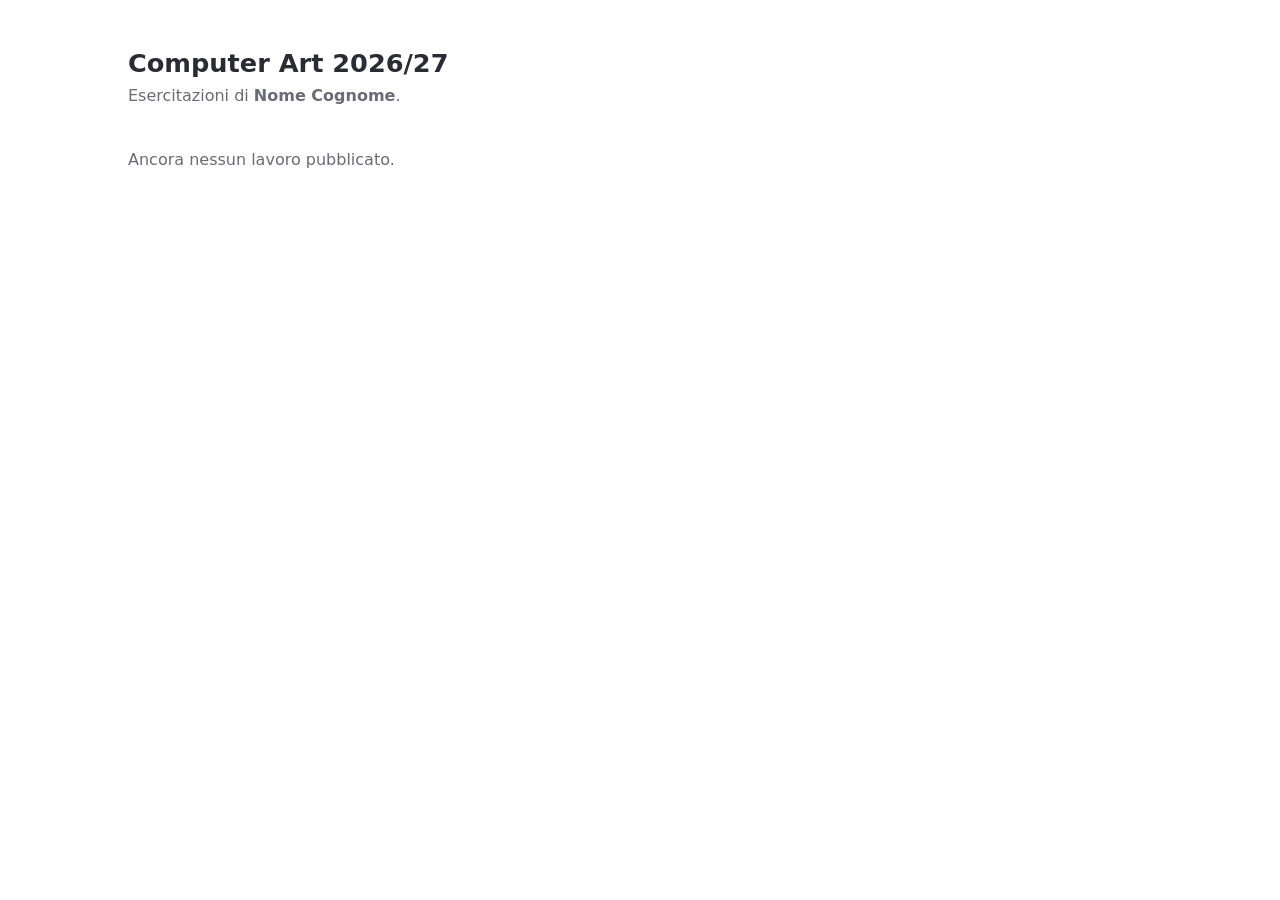
==== index.html @ d8741f7b "Initial commit" ====
<!DOCTYPE html>
<html lang="it">
<head>
  <meta charset="utf-8">
  <meta name="viewport" content="width=device-width, initial-scale=1">
  <title>Computer Art 2026/27</title>
  <style>
    body {
      margin: 0;
      padding: 3rem 2rem 4rem;
      font-family: system-ui, sans-serif;
      line-height: 1.5;
      color: #2b2b33;
      background: #fff;
    }
    main { max-width: 64rem; margin: 0 auto; }
    h1 { margin: 0; font-size: 1.6rem; font-weight: 600; line-height: 1.25; }
    h1 + p { margin: 0.25rem 0 2.5rem; color: #6b6b78; }

    /* le voci dell'elenco diventano schede: anteprima sopra, nome sotto */
    ul {
      display: grid;
      grid-template-columns: repeat(auto-fill, minmax(15rem, 1fr));
      gap: 2rem 1.5rem;
      margin: 0;
      padding: 0;
      list-style: none;
    }
    a { display: block; color: inherit; text-decoration: none; }
    a:focus-visible { outline: 2px solid #9060c0; outline-offset: 4px; }
    .anteprima {
      display: block;
      aspect-ratio: 4 / 3;
      margin-bottom: 0.6rem;
      background: #f3f3f6;
      border: 1px solid #e6e6ec;
      transition: border-color 0.15s;
    }
    .anteprima img {
      display: block;
      width: 100%;
      height: 100%;
      object-fit: contain;
    }
    a:hover .anteprima { border-color: #6b6b78; }
    a:hover .nome { text-decoration: underline; }
    /* cartella senza preview.png */
    .anteprima.mancante {
      display: flex;
      align-items: center;
      justify-content: center;
      border-style: dashed;
      color: #6b6b78;
      font-size: 0.85rem;
    }
    .anteprima.mancante::after { content: "preview.png non ancora creata"; }
    .vuoto { grid-column: 1 / -1; color: #6b6b78; }

    @media (max-width: 30rem) {
      body { padding: 2rem 1rem 3rem; }
    }
  </style>
</head>
<body>
  <main>
    <h1>Computer Art 2026/27</h1>
    <p>Esercitazioni di <strong>Nome Cognome</strong>.</p>

    <!-- Il comando /crea aggiunge qui una voce per ogni cartella creata, nella forma
         <li><a href="es1/">Es1. Titolo</a></li>: l'anteprima la aggiunge lo script qui sotto. -->
    <ul id="lavori">
      <li class="vuoto">Ancora nessun lavoro pubblicato.</li>
    </ul>
  </main>

  <script>
    // Ogni voce prende l'anteprima del lavoro, preview.png nella sua cartella;
    // se l'immagine non c'è ancora, resta un riquadro che lo dice.
    for (const link of document.querySelectorAll('#lavori a')) {
      const nome = document.createElement('span');
      nome.className = 'nome';
      nome.append(...link.childNodes);

      const anteprima = document.createElement('span');
      anteprima.className = 'anteprima';
      const img = document.createElement('img');
      img.alt = '';
      img.onerror = () => { img.remove(); anteprima.classList.add('mancante'); };
      img.src = link.getAttribute('href').replace(/\/?$/, '/') + 'preview.png';
      anteprima.append(img);

      link.append(anteprima, nome);
    }
  </script>
</body>
</html>
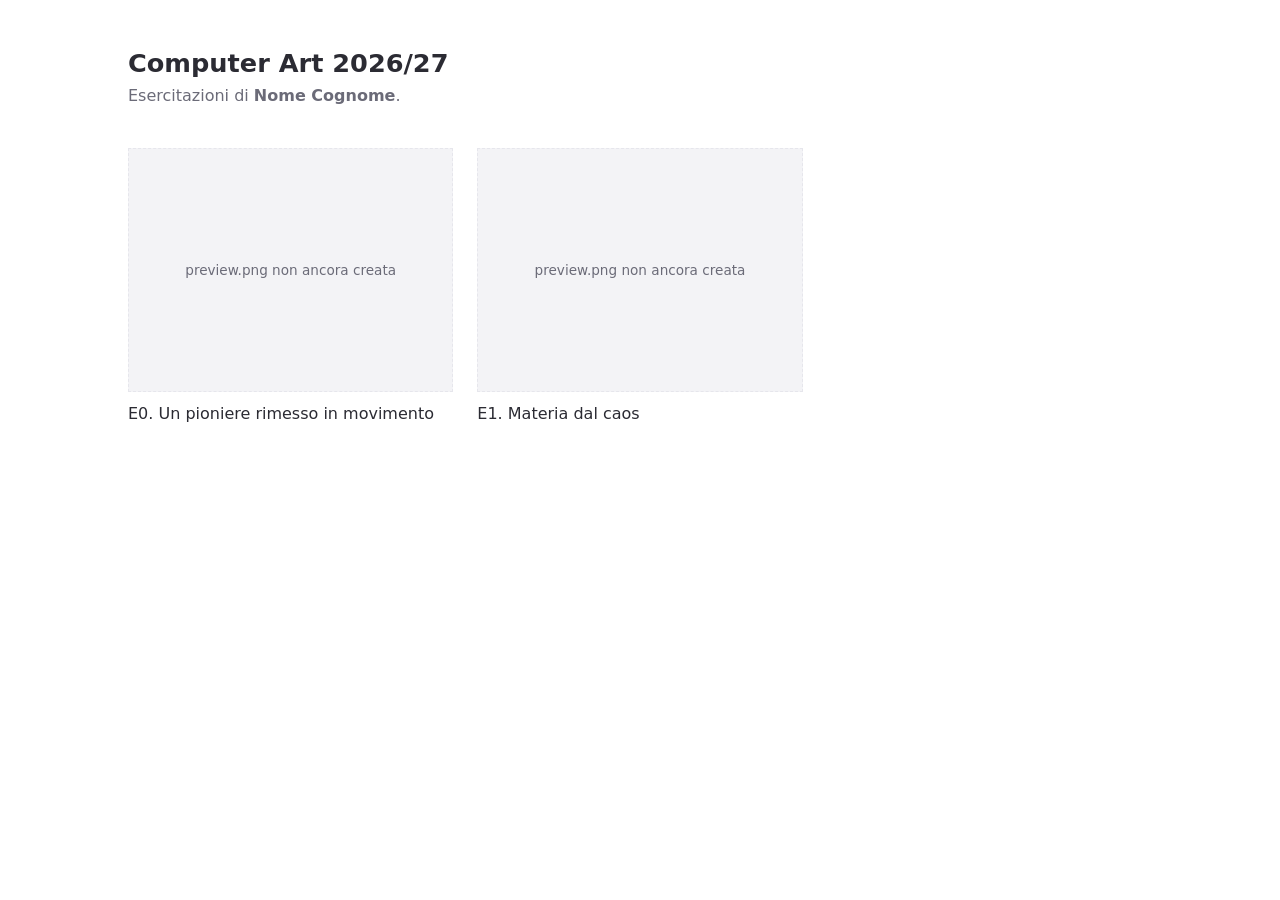
==== commit 88f8f82e: "ok" ====
--- a/index.html
+++ b/index.html
@@ -69,7 +69,8 @@
     <!-- Il comando /crea aggiunge qui una voce per ogni cartella creata, nella forma
          <li><a href="es1/">Es1. Titolo</a></li>: l'anteprima la aggiunge lo script qui sotto. -->
     <ul id="lavori">
-      <li class="vuoto">Ancora nessun lavoro pubblicato.</li>
+      <li><a href="es0/">E0. Un pioniere rimesso in movimento</a></li>
+      <li><a href="es1/">E1. Materia dal caos</a></li>
     </ul>
   </main>
 
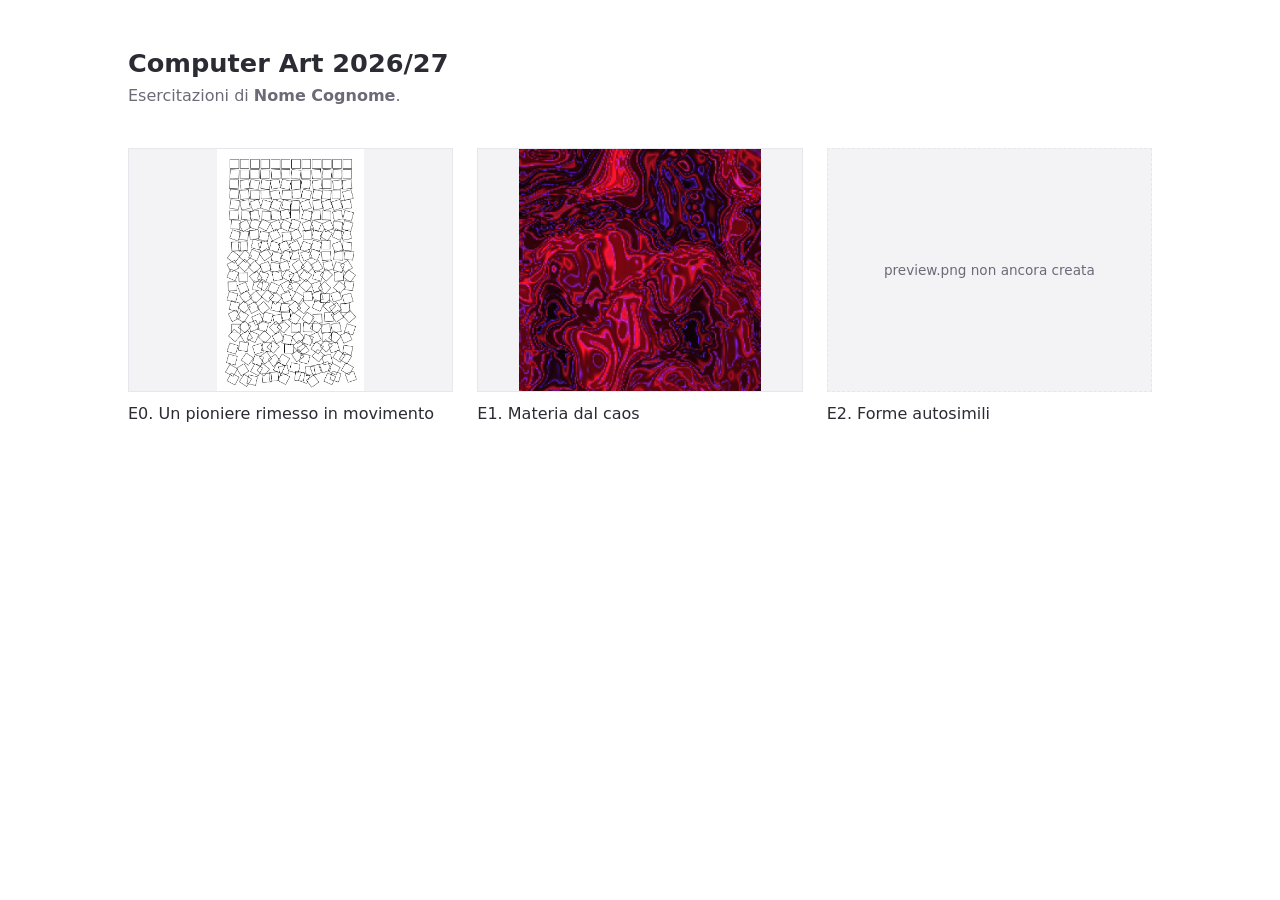
==== commit 06e1fe01: "ok" ====
--- a/index.html
+++ b/index.html
@@ -71,6 +71,7 @@
     <ul id="lavori">
       <li><a href="es0/">E0. Un pioniere rimesso in movimento</a></li>
       <li><a href="es1/">E1. Materia dal caos</a></li>
+      <li><a href="es2/">E2. Forme autosimili</a></li>
     </ul>
   </main>
 
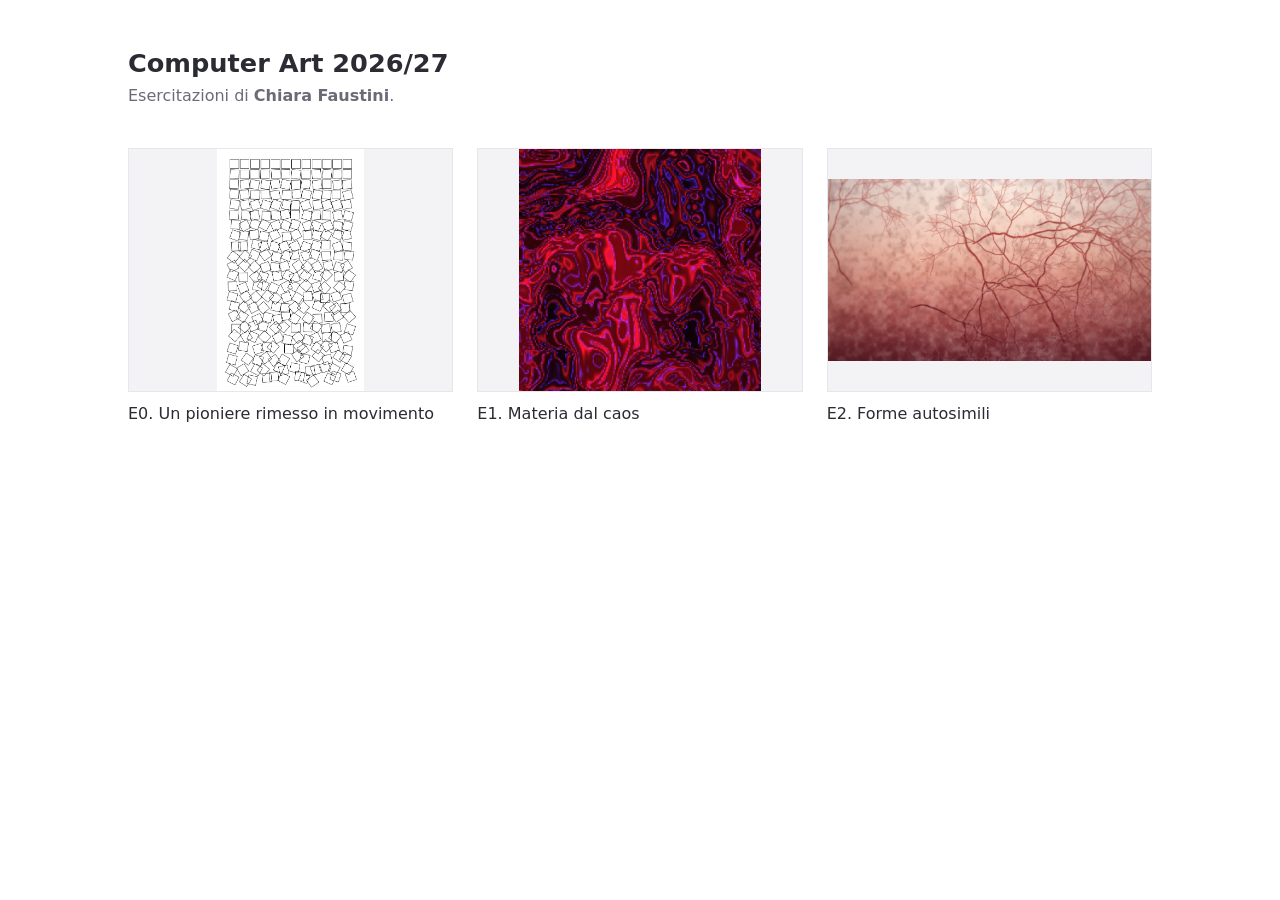
==== commit 03ec2c72: "Consegna es2: forme autosimili Co-authored-by: Copilot <223556219+Copilot@users.noreply.github.com>" ====
--- a/index.html
+++ b/index.html
@@ -64,7 +64,7 @@
 <body>
   <main>
     <h1>Computer Art 2026/27</h1>
-    <p>Esercitazioni di <strong>Nome Cognome</strong>.</p>
+    <p>Esercitazioni di <strong>Chiara Faustini</strong>.</p>
 
     <!-- Il comando /crea aggiunge qui una voce per ogni cartella creata, nella forma
          <li><a href="es1/">Es1. Titolo</a></li>: l'anteprima la aggiunge lo script qui sotto. -->
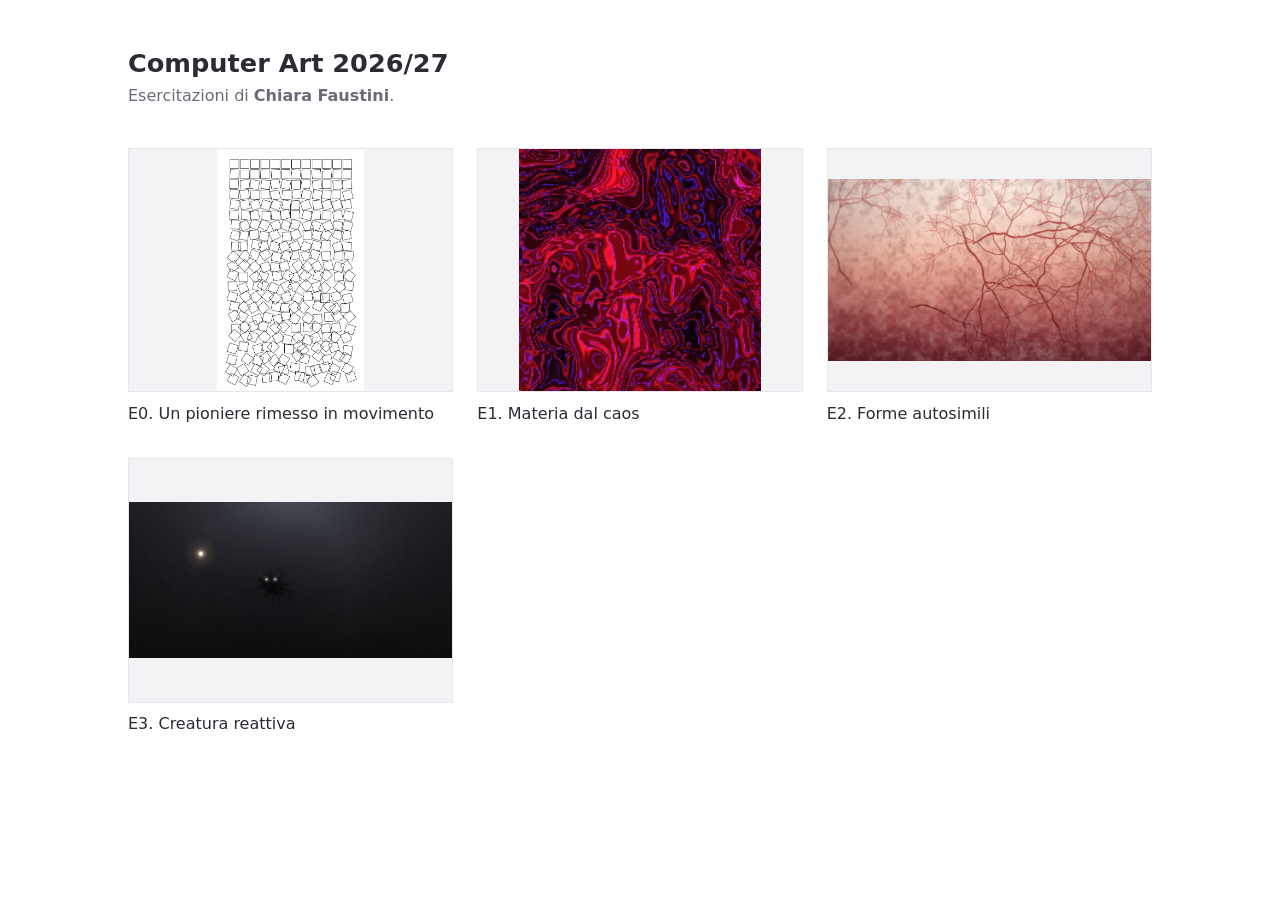
==== commit 879cc1a7: "ok" ====
--- a/index.html
+++ b/index.html
@@ -72,6 +72,7 @@
       <li><a href="es0/">E0. Un pioniere rimesso in movimento</a></li>
       <li><a href="es1/">E1. Materia dal caos</a></li>
       <li><a href="es2/">E2. Forme autosimili</a></li>
+      <li><a href="es3/">E3. Creatura reattiva</a></li>
     </ul>
   </main>
 
